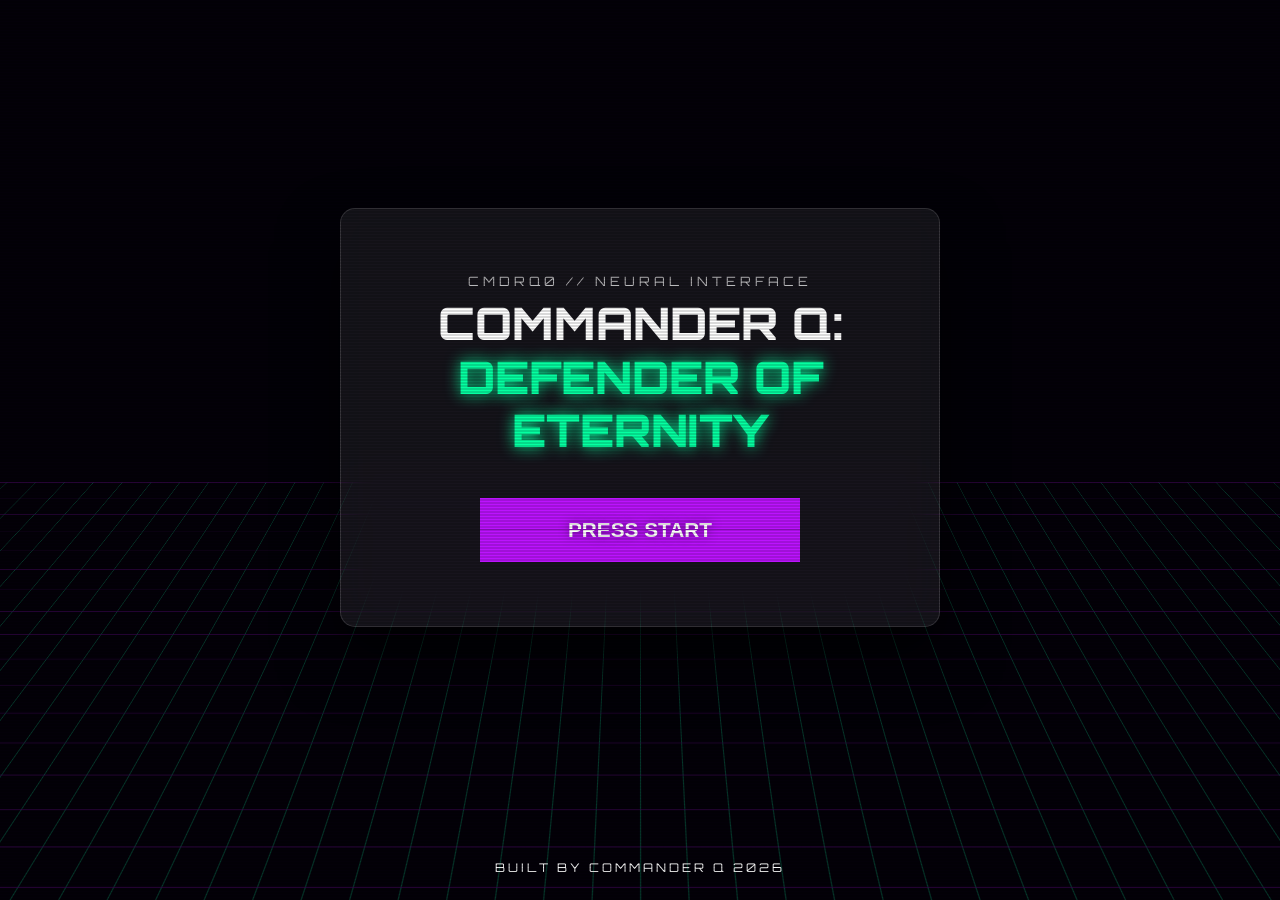
==== index.html @ a744f4b5 "Create index.html" ====
<!DOCTYPE html>
<html lang="en">
<head>
    <meta charset="UTF-8">
    <meta name="viewport" content="width=device-width, initial-scale=1.0, maximum-scale=1.0, user-scalable=no">
    <title>Commander Q | Vanguard Portal</title>
    
    <link href="https://fonts.googleapis.com/css2?family=Orbitron:wght@400;900&display=swap" rel="stylesheet">

    <style>
        :root {
            --purple: #bc13fe;
            --cyan: #05ffa1;
            --glass: rgba(255, 255, 255, 0.08);
            --apple-blur: blur(20px);
            --transition-curve: cubic-bezier(0.8, 0, 0.2, 1);
        }

        /* --- GLOBAL & MOBILE OPTIMIZATION --- */
        * {
            margin: 0;
            padding: 0;
            box-sizing: border-box;
            -webkit-tap-highlight-color: transparent;
        }

        body {
            background: #030008;
            color: #fff;
            font-family: 'Orbitron', sans-serif;
            height: 100vh;
            width: 100vw;
            overflow: hidden;
            display: flex;
            flex-direction: column;
        }

        /* --- BACKGROUND ARCHITECTURE --- */
        .scanlines {
            position: fixed;
            top: 0; left: 0; width: 100%; height: 100%;
            background: linear-gradient(rgba(18, 16, 16, 0) 50%, rgba(0, 0, 0, 0.15) 50%);
            background-size: 100% 3px;
            pointer-events: none;
            z-index: 50;
        }

        .grid-container {
            position: fixed;
            top: 0; width: 100%; height: 100%;
            perspective: 1000px;
            z-index: -1;
        }

        .grid {
            position: absolute;
            bottom: -30%; width: 200%; height: 100%; left: -50%;
            background-image: 
                linear-gradient(transparent 0%, var(--purple) 2%, transparent 3%),
                linear-gradient(90deg, transparent 0%, var(--cyan) 2%, transparent 3%);
            background-size: 40px 40px;
            transform: rotateX(60deg);
            opacity: 0.35;
            animation: moveGrid 3s linear infinite;
        }

        @keyframes moveGrid {
            0% { transform: rotateX(60deg) translateY(0); }
            100% { transform: rotateX(60deg) translateY(40px); }
        }

        /* --- MAIN VIEWPORT & GLASS UI --- */
        .viewport {
            flex: 1;
            display: flex;
            align-items: center;
            justify-content: center;
            padding: 20px;
            z-index: 10;
        }

        .glass-window {
            width: 100%;
            max-width: 600px;
            background: var(--glass);
            backdrop-filter: var(--apple-blur);
            -webkit-backdrop-filter: var(--apple-blur);
            border: 1px solid rgba(255, 255, 255, 0.15);
            padding: clamp(2rem, 10vw, 4rem) 1.5rem;
            border-radius: 15px;
            text-align: center;
            box-shadow: 0 30px 60px rgba(0,0,0,0.7);
            transition: transform 0.1s;
        }

        /* --- FLUID TYPOGRAPHY --- */
        h1 { 
            font-size: clamp(1.4rem, 7vw, 2.8rem); 
            line-height: 1.2; 
            margin-bottom: 1rem;
            font-weight: 900;
        }

        .sub-header { 
            font-size: clamp(0.6rem, 2vw, 0.8rem); 
            letter-spacing: 4px; 
            opacity: 0.7; 
            margin-bottom: 0.5rem;
        }

        .cyan-glow { 
            color: var(--cyan); 
            text-shadow: 0 0 15px var(--cyan); 
        }

        /* --- THE SLICE BUTTON --- */
        .btn-container {
            margin-top: 2.5rem;
            display: flex;
            justify-content: center;
        }

        .slice-trigger {
            position: relative;
            width: clamp(220px, 70vw, 320px);
            height: 64px;
            background: transparent;
            border: none;
            cursor: pointer;
            outline: none;
        }

        .slice-top, .slice-bottom {
            position: absolute;
            width: 100%;
            height: 50%;
            left: 0;
            background: var(--purple);
            overflow: hidden;
            transition: transform 0.6s var(--transition-curve), opacity 0.4s;
        }

        .slice-top { top: 0; border-bottom: 1px solid rgba(0,0,0,0.2); }
        .slice-bottom { bottom: 0; }

        .slice-top span, .slice-bottom span {
            position: absolute;
            width: 100%;
            height: 64px;
            line-height: 64px;
            left: 0;
            font-weight: 900;
            font-size: 1.3rem;
            text-align: center;
            color: #fff;
            text-shadow: 0 0 10px rgba(0,0,0,0.5);
        }

        .slice-top span { top: 0; }
        .slice-bottom span { bottom: 0; }

        /* --- ANIMATION STATES --- */
        .slicing .slice-top { transform: translateY(-150%) rotate(-3deg); opacity: 0; }
        .slicing .slice-bottom { transform: translateY(150%) rotate(3deg); opacity: 0; }

        @keyframes shake {
            0%, 100% { transform: translate(0, 0); }
            20% { transform: translate(-10px, 5px); }
            40% { transform: translate(10px, -5px); }
            60% { transform: translate(-10px, -5px); }
            80% { transform: translate(10px, 5px); }
        }
        .window-shake { animation: shake 0.1s infinite; }

        /* --- DYNAMIC FOOTER --- */
        .vanguard-footer {
            padding: 25px;
            text-align: center;
            z-index: 20;
        }

        .footer-content {
            font-size: 0.75rem;
            letter-spacing: 3px;
            color: #fff;
            transition: opacity 0.5s ease, transform 0.5s ease;
            text-transform: uppercase;
        }

        .pulse {
            animation: pulseWhite 2s infinite ease-in-out;
        }

        @keyframes pulseWhite {
            0%, 100% { opacity: 0.5; }
            50% { opacity: 1; text-shadow: 0 0 15px #fff; }
        }

        /* --- OVERLAY --- */
        #fade-overlay {
            position: fixed;
            top: 0; width: 100%; height: 100%;
            background: #000;
            opacity: 0;
            pointer-events: none;
            transition: opacity 1.2s ease;
            z-index: 1000;
        }
        #fade-overlay.active { opacity: 1; }

    </style>
</head>
<body>

    <div class="scanlines"></div>
    <div class="grid-container"><div class="grid"></div></div>

    <main class="viewport">
        <div id="ui-window" class="glass-window">
            <p class="sub-header">CMDRQ0 // NEURAL INTERFACE</p>
            <h1 class="main-title">COMMANDER Q:<br><span class="cyan-glow">DEFENDER OF ETERNITY</span></h1>
            
            <div class="btn-container">
                <button id="start-btn" class="slice-trigger">
                    <div class="slice-top"><span>PRESS START</span></div>
                    <div class="slice-bottom"><span>PRESS START</span></div>
                </button>
            </div>
        </div>
    </main>

    <footer class="vanguard-footer">
        <div id="footer-text" class="footer-content pulse">Built by Commander Q 2026</div>
    </footer>

    <div id="fade-overlay"></div>

    <script>
        document.addEventListener('DOMContentLoaded', () => {
            const startBtn = document.getElementById('start-btn');
            const uiWindow = document.getElementById('ui-window');
            const footerText = document.getElementById('footer-text');
            const fadeOverlay = document.getElementById('fade-overlay');

            // --- 1. DYNAMIC FOOTER LOGIC ---
            let showMission = false;
            setInterval(() => {
                footerText.style.opacity = 0;
                footerText.style.transform = "translateY(5px)";
                
                setTimeout(() => {
                    if (!showMission) {
                        footerText.innerText = "Empower. Educate. Elevate.";
                    } else {
                        footerText.innerText = "Built by Commander Q 2026";
                    }
                    footerText.style.opacity = 1;
                    footerText.style.transform = "translateY(0)";
                    showMission = !showMission;
                }, 500);
            }, 3000);

            // --- 2. INTERACTION PROTOCOL ---
            startBtn.addEventListener('click', () => {
                // Execute physical slice and shake
                startBtn.classList.add('slicing');
                uiWindow.classList.add('window-shake');

                // Initiate screen fade to black
                setTimeout(() => {
                    fadeOverlay.classList.add('active');
                }, 400);

                // Command Redirect
                setTimeout(() => {
                    window.location.href = 'menu.html';
                }, 1600);
            });
        });
    </script>
</body>
</html>
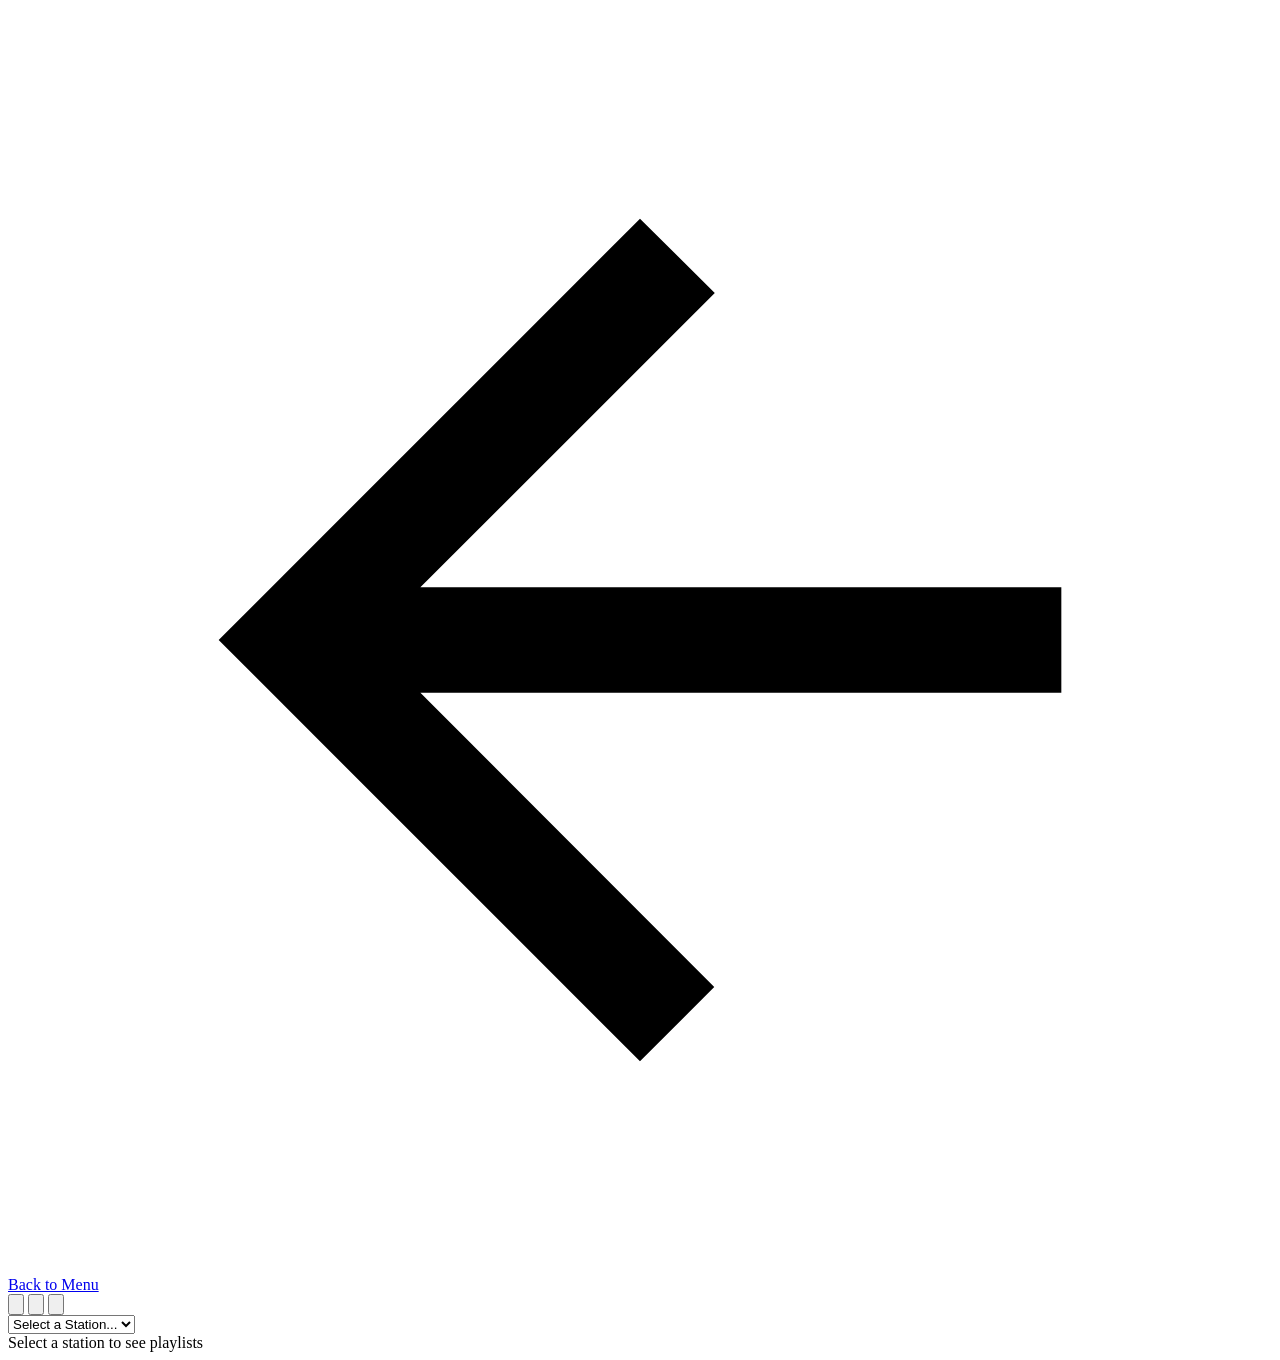
==== commit 36153862: "Update index.html" ====
--- a/index.html
+++ b/index.html
@@ -1,282 +1,61 @@
 <!DOCTYPE html>
 <html lang="en">
 <head>
-    <meta charset="UTF-8">
-    <meta name="viewport" content="width=device-width, initial-scale=1.0, maximum-scale=1.0, user-scalable=no">
-    <title>Commander Q | Vanguard Portal</title>
-    
-    <link href="https://fonts.googleapis.com/css2?family=Orbitron:wght@400;900&display=swap" rel="stylesheet">
-
-    <style>
-        :root {
-            --purple: #bc13fe;
-            --cyan: #05ffa1;
-            --glass: rgba(255, 255, 255, 0.08);
-            --apple-blur: blur(20px);
-            --transition-curve: cubic-bezier(0.8, 0, 0.2, 1);
-        }
-
-        /* --- GLOBAL & MOBILE OPTIMIZATION --- */
-        * {
-            margin: 0;
-            padding: 0;
-            box-sizing: border-box;
-            -webkit-tap-highlight-color: transparent;
-        }
-
-        body {
-            background: #030008;
-            color: #fff;
-            font-family: 'Orbitron', sans-serif;
-            height: 100vh;
-            width: 100vw;
-            overflow: hidden;
-            display: flex;
-            flex-direction: column;
-        }
-
-        /* --- BACKGROUND ARCHITECTURE --- */
-        .scanlines {
-            position: fixed;
-            top: 0; left: 0; width: 100%; height: 100%;
-            background: linear-gradient(rgba(18, 16, 16, 0) 50%, rgba(0, 0, 0, 0.15) 50%);
-            background-size: 100% 3px;
-            pointer-events: none;
-            z-index: 50;
-        }
-
-        .grid-container {
-            position: fixed;
-            top: 0; width: 100%; height: 100%;
-            perspective: 1000px;
-            z-index: -1;
-        }
-
-        .grid {
-            position: absolute;
-            bottom: -30%; width: 200%; height: 100%; left: -50%;
-            background-image: 
-                linear-gradient(transparent 0%, var(--purple) 2%, transparent 3%),
-                linear-gradient(90deg, transparent 0%, var(--cyan) 2%, transparent 3%);
-            background-size: 40px 40px;
-            transform: rotateX(60deg);
-            opacity: 0.35;
-            animation: moveGrid 3s linear infinite;
-        }
-
-        @keyframes moveGrid {
-            0% { transform: rotateX(60deg) translateY(0); }
-            100% { transform: rotateX(60deg) translateY(40px); }
-        }
-
-        /* --- MAIN VIEWPORT & GLASS UI --- */
-        .viewport {
-            flex: 1;
-            display: flex;
-            align-items: center;
-            justify-content: center;
-            padding: 20px;
-            z-index: 10;
-        }
-
-        .glass-window {
-            width: 100%;
-            max-width: 600px;
-            background: var(--glass);
-            backdrop-filter: var(--apple-blur);
-            -webkit-backdrop-filter: var(--apple-blur);
-            border: 1px solid rgba(255, 255, 255, 0.15);
-            padding: clamp(2rem, 10vw, 4rem) 1.5rem;
-            border-radius: 15px;
-            text-align: center;
-            box-shadow: 0 30px 60px rgba(0,0,0,0.7);
-            transition: transform 0.1s;
-        }
-
-        /* --- FLUID TYPOGRAPHY --- */
-        h1 { 
-            font-size: clamp(1.4rem, 7vw, 2.8rem); 
-            line-height: 1.2; 
-            margin-bottom: 1rem;
-            font-weight: 900;
-        }
-
-        .sub-header { 
-            font-size: clamp(0.6rem, 2vw, 0.8rem); 
-            letter-spacing: 4px; 
-            opacity: 0.7; 
-            margin-bottom: 0.5rem;
-        }
-
-        .cyan-glow { 
-            color: var(--cyan); 
-            text-shadow: 0 0 15px var(--cyan); 
-        }
-
-        /* --- THE SLICE BUTTON --- */
-        .btn-container {
-            margin-top: 2.5rem;
-            display: flex;
-            justify-content: center;
-        }
-
-        .slice-trigger {
-            position: relative;
-            width: clamp(220px, 70vw, 320px);
-            height: 64px;
-            background: transparent;
-            border: none;
-            cursor: pointer;
-            outline: none;
-        }
-
-        .slice-top, .slice-bottom {
-            position: absolute;
-            width: 100%;
-            height: 50%;
-            left: 0;
-            background: var(--purple);
-            overflow: hidden;
-            transition: transform 0.6s var(--transition-curve), opacity 0.4s;
-        }
-
-        .slice-top { top: 0; border-bottom: 1px solid rgba(0,0,0,0.2); }
-        .slice-bottom { bottom: 0; }
-
-        .slice-top span, .slice-bottom span {
-            position: absolute;
-            width: 100%;
-            height: 64px;
-            line-height: 64px;
-            left: 0;
-            font-weight: 900;
-            font-size: 1.3rem;
-            text-align: center;
-            color: #fff;
-            text-shadow: 0 0 10px rgba(0,0,0,0.5);
-        }
-
-        .slice-top span { top: 0; }
-        .slice-bottom span { bottom: 0; }
-
-        /* --- ANIMATION STATES --- */
-        .slicing .slice-top { transform: translateY(-150%) rotate(-3deg); opacity: 0; }
-        .slicing .slice-bottom { transform: translateY(150%) rotate(3deg); opacity: 0; }
-
-        @keyframes shake {
-            0%, 100% { transform: translate(0, 0); }
-            20% { transform: translate(-10px, 5px); }
-            40% { transform: translate(10px, -5px); }
-            60% { transform: translate(-10px, -5px); }
-            80% { transform: translate(10px, 5px); }
-        }
-        .window-shake { animation: shake 0.1s infinite; }
-
-        /* --- DYNAMIC FOOTER --- */
-        .vanguard-footer {
-            padding: 25px;
-            text-align: center;
-            z-index: 20;
-        }
-
-        .footer-content {
-            font-size: 0.75rem;
-            letter-spacing: 3px;
-            color: #fff;
-            transition: opacity 0.5s ease, transform 0.5s ease;
-            text-transform: uppercase;
-        }
-
-        .pulse {
-            animation: pulseWhite 2s infinite ease-in-out;
-        }
-
-        @keyframes pulseWhite {
-            0%, 100% { opacity: 0.5; }
-            50% { opacity: 1; text-shadow: 0 0 15px #fff; }
-        }
-
-        /* --- OVERLAY --- */
-        #fade-overlay {
-            position: fixed;
-            top: 0; width: 100%; height: 100%;
-            background: #000;
-            opacity: 0;
-            pointer-events: none;
-            transition: opacity 1.2s ease;
-            z-index: 1000;
-        }
-        #fade-overlay.active { opacity: 1; }
-
-    </style>
+  <meta charset="UTF-8">
+  <meta name="viewport" content="width=device-width, initial-scale=1.0, maximum-scale=1.0, user-scalable=no">
+  <title>Retrowave Player</title>
+  <link rel="stylesheet" href="style.css?v=4">
 </head>
 <body>
 
-    <div class="scanlines"></div>
-    <div class="grid-container"><div class="grid"></div></div>
+  <div class="main-window glass">
+    
+    <header class="app-header">
+      <a href="../../menu.html" class="back-btn">
+        <svg viewBox="0 0 24 24" class="icon-sm"><path d="M20 11H7.83l5.59-5.59L12 4l-8 8 8 8 1.41-1.41L7.83 13H20v-2z"/></svg> 
+        Back to Menu
+      </a>
+    </header>
 
-    <main class="viewport">
-        <div id="ui-window" class="glass-window">
-            <p class="sub-header">CMDRQ0 // NEURAL INTERFACE</p>
-            <h1 class="main-title">COMMANDER Q:<br><span class="cyan-glow">DEFENDER OF ETERNITY</span></h1>
-            
-            <div class="btn-container">
-                <button id="start-btn" class="slice-trigger">
-                    <div class="slice-top"><span>PRESS START</span></div>
-                    <div class="slice-bottom"><span>PRESS START</span></div>
-                </button>
-            </div>
-        </div>
+    <div class="video-section">
+      <div class="pulse-wrapper">
+        <div id="player"></div> 
+      </div>
+    </div>
+
+    <div class="controls-section glass-inset">
+      <button id="prev-btn" class="ctrl-btn" title="Previous Track">
+        <svg viewBox="0 0 24 24" class="icon"><path d="M6 6h2v12H6zm3.5 6l8.5 6V6z"/></svg>
+      </button>
+      
+      <button id="play-btn" class="ctrl-btn main-ctrl" title="Play">
+        <svg viewBox="0 0 24 24" class="icon-lg"><path d="M8 5v14l11-7z"/></svg>
+      </button>
+      
+      <button id="pause-btn" class="ctrl-btn main-ctrl" title="Pause" style="display:none;">
+        <svg viewBox="0 0 24 24" class="icon-lg"><path d="M6 19h4V5H6v14zm8-14v14h4V5h-4z"/></svg>
+      </button>
+      
+      <button id="next-btn" class="ctrl-btn" title="Next Track">
+        <svg viewBox="0 0 24 24" class="icon"><path d="M6 18l8.5-6L6 6v12zM16 6v12h2V6h-2z"/></svg>
+      </button>
+    </div>
+
+    <div class="selector-section">
+      <div class="custom-select-wrapper">
+        <select id="station-select" class="glass-input">
+          <option value="" disabled selected>Select a Station...</option>
+        </select>
+      </div>
+    </div>
+
+    <main id="playlist-container" class="playlist-section">
+      <div class="empty-state">Select a station to see playlists</div>
     </main>
 
-    <footer class="vanguard-footer">
-        <div id="footer-text" class="footer-content pulse">Built by Commander Q 2026</div>
-    </footer>
+  </div>
 
-    <div id="fade-overlay"></div>
-
-    <script>
-        document.addEventListener('DOMContentLoaded', () => {
-            const startBtn = document.getElementById('start-btn');
-            const uiWindow = document.getElementById('ui-window');
-            const footerText = document.getElementById('footer-text');
-            const fadeOverlay = document.getElementById('fade-overlay');
-
-            // --- 1. DYNAMIC FOOTER LOGIC ---
-            let showMission = false;
-            setInterval(() => {
-                footerText.style.opacity = 0;
-                footerText.style.transform = "translateY(5px)";
-                
-                setTimeout(() => {
-                    if (!showMission) {
-                        footerText.innerText = "Empower. Educate. Elevate.";
-                    } else {
-                        footerText.innerText = "Built by Commander Q 2026";
-                    }
-                    footerText.style.opacity = 1;
-                    footerText.style.transform = "translateY(0)";
-                    showMission = !showMission;
-                }, 500);
-            }, 3000);
-
-            // --- 2. INTERACTION PROTOCOL ---
-            startBtn.addEventListener('click', () => {
-                // Execute physical slice and shake
-                startBtn.classList.add('slicing');
-                uiWindow.classList.add('window-shake');
-
-                // Initiate screen fade to black
-                setTimeout(() => {
-                    fadeOverlay.classList.add('active');
-                }, 400);
-
-                // Command Redirect
-                setTimeout(() => {
-                    window.location.href = 'menu.html';
-                }, 1600);
-            });
-        });
-    </script>
+  <script src="https://www.youtube.com/iframe_api"></script>
+  <script src="app.js?v=4"></script>
 </body>
 </html>
